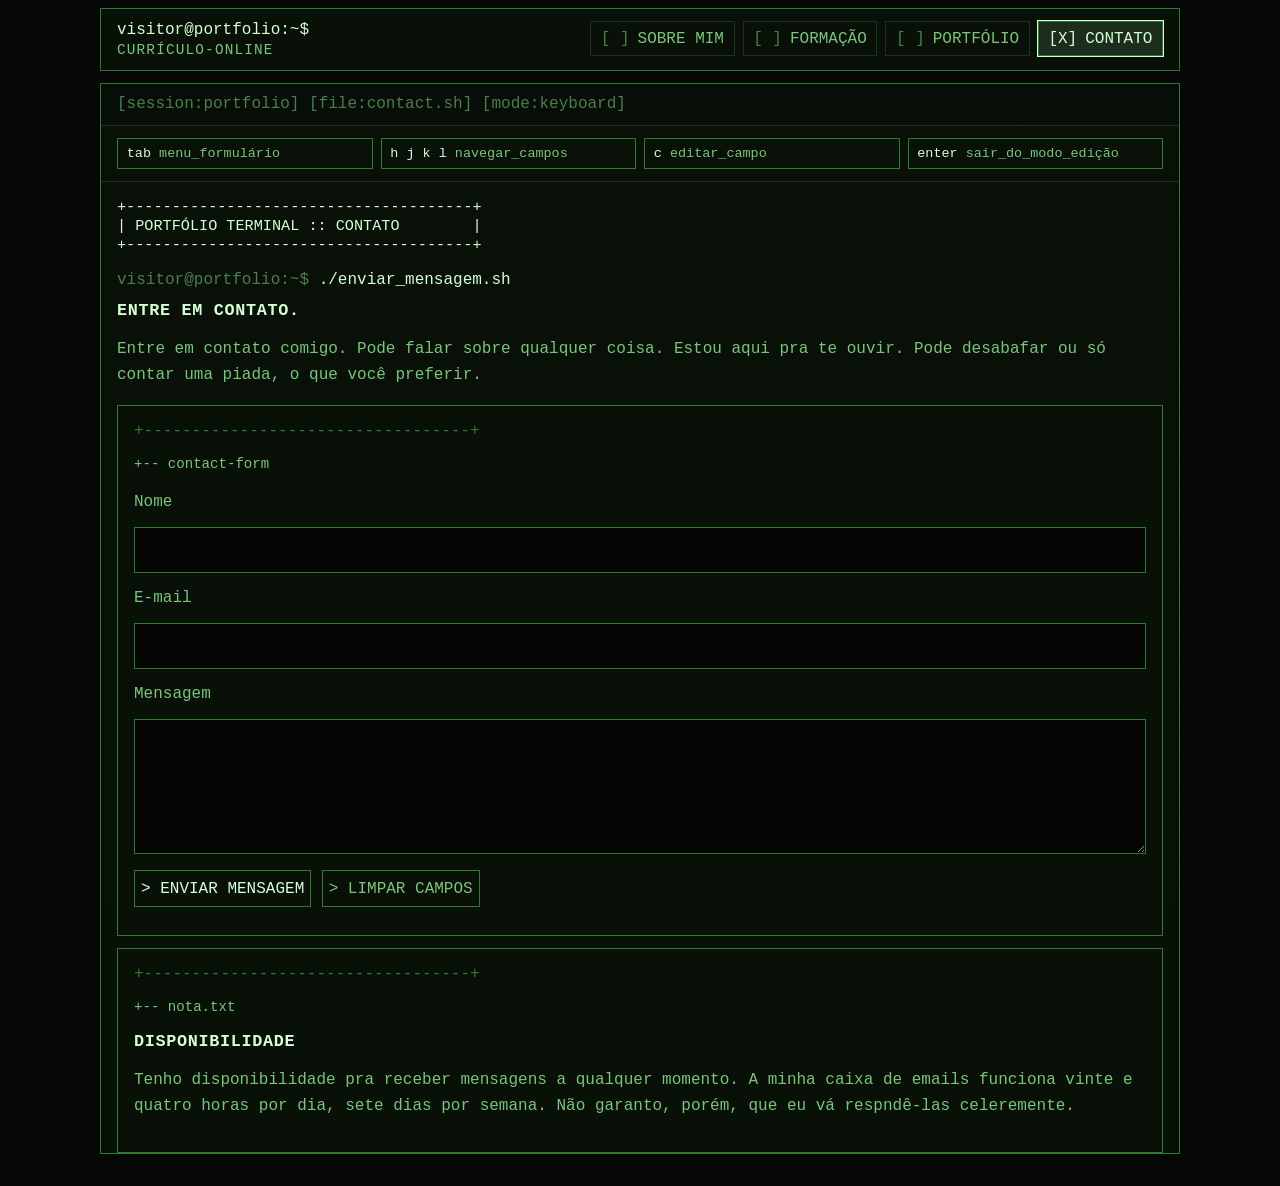
==== contact.html @ 5a7eca9a "initial commit" ====
<!doctype html>
<html lang="pt-BR">
  <head>
    <meta charset="UTF-8" />
    <meta name="viewport" content="width=device-width, initial-scale=1.0" />
    <title>Portfólio Terminal | Contato</title>
    <link rel="stylesheet" href="assets/css/main.css" />
    <script src="assets/js/main.js" defer></script>
    <script src="assets/js/contact.js" defer></script>
  </head>
  <body data-page="contact">
    <div class="intro-modal" data-modal data-success-modal hidden>
      <div class="intro-modal__backdrop"></div>
      <section
        class="intro-modal__window"
        aria-labelledby="success-title"
        aria-modal="true"
        role="dialog"
      >
        <pre class="ascii-banner ascii-banner--modal" aria-hidden="true">
+--------------------------------------+
| MENSAGEM_ENVIADA :: SUCESSO          |
+--------------------------------------+</pre
        >
        <div class="intro-modal__body">
          <p id="success-title">Mensagem enviada com sucesso.</p>
          <p>Muito obrigado por me enviar uma mensage :)</p>
        </div>
        <button
          type="button"
          class="intro-modal__button"
          data-success-close
          data-modal-focus
        >
          OK
        </button>
      </section>
    </div>
    <div class="shell">
      <header class="topbar">
        <div class="brand">
          <span class="brand__prompt">visitor@portfolio:~$</span>
          <span class="brand__title">currículo-online</span>
        </div>
        <nav
          class="main-nav"
          aria-label="Navegação principal"
          data-focus-region="menu"
        >
          <a href="index.html" data-nav-item="home">Sobre mim</a>
          <a href="education.html" data-nav-item="education">Formação</a>
          <a href="portfolio.html" data-nav-item="portfolio">Portfólio</a>
          <a href="contact.html" data-nav-item="contact">Contato</a>
        </nav>
      </header>

      <main class="window" data-focus-region="main">
        <div class="window__bar">
          <p class="window__path">
            [session:portfolio] [file:contact.sh] [mode:keyboard]
          </p>
        </div>
        <section class="command-strip" aria-label="Atalhos de teclado">
          <p><span>tab</span> menu_formulário</p>
          <p><span>h j k l</span> navegar_campos</p>
          <p><span>c</span> editar_campo</p>
          <p><span>enter</span> sair_do_modo_edição</p>
        </section>

        <section class="hero">
          <pre class="ascii-banner" aria-hidden="true">
+--------------------------------------+
| PORTFÓLIO TERMINAL :: CONTATO        |
+--------------------------------------+</pre
          >
          <p class="prompt-line">./enviar_mensagem.sh</p>
          <h1>Entre em contato.</h1>
          <p class="hero__lead">
            Entre em contato comigo. Pode falar sobre qualquer coisa. Estou aqui
            pra te ouvir. Pode desabafar ou só contar uma piada, o que você
            preferir.
          </p>
        </section>

        <section class="panel panel--wide">
          <p class="panel__label">+-- contact-form</p>
          <form class="contact-form" data-contact-form novalidate>
            <label for="name">Nome</label>
            <input id="name" name="name" type="text" autocomplete="name" />

            <label for="email">E-mail</label>
            <input id="email" name="email" type="email" autocomplete="email" />

            <label for="message">Mensagem</label>
            <textarea id="message" name="message" rows="6"></textarea>

            <div class="form-actions">
              <button type="submit">Enviar mensagem</button>
              <button type="reset" class="button-secondary">
                Limpar campos
              </button>
            </div>

            <div
              class="form-feedback"
              data-form-feedback
              aria-live="polite"
            ></div>
          </form>
        </section>

        <section class="panel panel--wide">
          <p class="panel__label">+-- nota.txt</p>
          <h2>Disponibilidade</h2>
          <p>
            Tenho disponibilidade pra receber mensagens a qualquer momento. A
            minha caixa de emails funciona vinte e quatro horas por dia, sete
            dias por semana. Não garanto, porém, que eu vá respndê-las
            celeremente.
          </p>
        </section>
      </main>
    </div>
  </body>
</html>
---- assets/css/main.css ----
:root {
  color-scheme: dark;
  --bg: #050805;
  --panel: #081008;
  --line: #173617;
  --line-strong: #2f7a2f;
  --text: #b7ffb7;
  --text-dim: #7bc47b;
  --text-faint: #4d7d4d;
  --accent: #d6ffd6;
  --danger: #ff9d9d;
  --font-ui: "Courier New", "Liberation Mono", monospace;
}

*,
*::before,
*::after {
  box-sizing: border-box;
  cursor: none !important;
}

html {
  scroll-behavior: smooth;
}

body {
  margin: 0;
  min-height: 100vh;
  font-family: var(--font-ui);
  color: var(--text);
  background: var(--bg);
}

body::before {
  content: "";
  position: fixed;
  inset: 0;
  pointer-events: none;
  background: repeating-linear-gradient(
    180deg,
    rgba(183, 255, 183, 0.04) 0,
    rgba(183, 255, 183, 0.04) 1px,
    transparent 1px,
    transparent 3px
  );
  opacity: 0.25;
}

body.modal-open {
  overflow: hidden;
}

a,
button,
input,
textarea {
  font: inherit;
}

a {
  color: inherit;
  text-decoration: none;
}

:focus-visible {
  outline: 1px solid var(--accent);
  outline-offset: 0;
  background: rgba(183, 255, 183, 0.12);
}

.shell {
  width: min(1080px, calc(100% - 1rem));
  margin: 0 auto;
  padding: 0.5rem 0 2rem;
}

.topbar,
.window,
.panel,
.project-card,
.stat-card,
.command-strip p {
  border: 1px solid var(--line-strong);
  background: var(--panel);
}

.topbar {
  position: sticky;
  top: 0.5rem;
  z-index: 10;
  display: flex;
  align-items: flex-start;
  justify-content: space-between;
  gap: 1rem;
  padding: 0.75rem 1rem;

  .brand {
    display: grid;
    gap: 0.2rem;
  }

  .brand__prompt {
    color: var(--accent);
  }

  .brand__title {
    color: var(--text-dim);
    text-transform: uppercase;
    letter-spacing: 0.08em;
    font-size: 0.9rem;
  }
}

.main-nav {
  display: flex;
  flex-wrap: wrap;
  justify-content: flex-end;
  gap: 0.5rem;

  a {
    display: inline-flex;
    align-items: center;
    min-height: 2.2rem;
    padding: 0.35rem 0.6rem;
    border: 1px solid var(--line);
    color: var(--text-dim);
    text-transform: uppercase;
  }

  a::before {
    content: "[ ]";
    margin-right: 0.5rem;
    color: var(--text-faint);
  }

  a:hover,
  a:focus-visible,
  a.is-active {
    border-color: var(--line-strong);
    color: var(--accent);
  }

  a:hover::before,
  a:focus-visible::before,
  a.is-active::before {
    content: "[x]";
    color: var(--accent);
  }
}

.window {
  margin-top: 0.75rem;
}

.window__bar {
  padding: 0.7rem 1rem;
  border-bottom: 1px solid var(--line);
  color: var(--text-faint);
  background: #070d07;
}

.window__path {
  margin: 0;
}

.command-strip {
  display: grid;
  grid-template-columns: repeat(4, minmax(0, 1fr));
  gap: 0.5rem;
  padding: 0.75rem 1rem;
  border-bottom: 1px solid var(--line);

  p {
    margin: 0;
    padding: 0.45rem 0.55rem;
    color: var(--text-dim);
    font-size: 0.84rem;
    text-transform: lowercase;
  }

  span {
    color: var(--accent);
  }
}

.hero,
.grid-section,
.projects,
.panel {
  padding-inline: 1rem;
}

.hero {
  padding-top: 1rem;
}

.ascii-banner {
  margin: 0 0 1rem;
  color: var(--accent);
  font-family: inherit;
  font-size: 0.95rem;
  line-height: 1.25;
  white-space: pre;
}

.ascii-banner--modal {
  margin-bottom: 0.75rem;
}

.prompt-line {
  margin: 0 0 0.75rem;
  color: var(--accent);
}

.prompt-line::before {
  content: "visitor@portfolio:~$ ";
  color: var(--text-faint);
}

.hero h1,
.panel h2,
.project-card h2 {
  margin: 0 0 0.75rem;
  color: var(--accent);
  font-size: 1.05rem;
  text-transform: uppercase;
  letter-spacing: 0.04em;
}

.hero__lead,
.panel p,
.project-card p,
.timeline li,
.terminal-list li,
.stat-card__value,
.contact-form label,
.form-feedback {
  color: var(--text-dim);
  line-height: 1.65;
}

.grid-section,
.projects,
.stats {
  display: grid;
  gap: 0.75rem;
}

.grid-section {
  grid-template-columns: repeat(2, minmax(0, 1fr));
  padding-top: 1rem;
}

.projects {
  grid-template-columns: repeat(3, minmax(0, 1fr));
  padding-top: 1rem;
}

.stats {
  grid-template-columns: repeat(3, minmax(0, 1fr));
}

.panel,
.project-card {
  position: relative;
  padding-block: 1rem;
}

.panel::before,
.project-card::before {
  content: "+----------------------------------+";
  display: block;
  margin: 0 0 0.8rem;
  color: var(--line-strong);
  white-space: nowrap;
  overflow: hidden;
}

.panel:focus-within,
.project-card:focus-within {
  border-color: var(--accent);
}

.panel--wide {
  margin: 0.75rem 1rem 0;
}

.panel__label,
.project-card__type {
  margin: 0 0 0.8rem;
  color: var(--accent);
  font-size: 0.88rem;
}

.terminal-list,
.timeline {
  margin: 0;
  padding: 0;
  list-style: none;
}

.terminal-list li,
.timeline li {
  position: relative;
  padding-left: 1rem;
}

.terminal-list li + li,
.timeline li + li {
  margin-top: 0.65rem;
}

.terminal-list li::before,
.timeline li::before {
  content: ">";
  position: absolute;
  left: 0;
  color: var(--accent);
}

.timeline strong,
.timeline span,
.stat-card__key {
  display: block;
}

.timeline strong,
.stat-card__key {
  color: var(--accent);
  margin-bottom: 0.2rem;
}

.stat-card {
  padding: 0.85rem;
}

.project-card,
button {
  min-height: 2.3rem;
  border: 1px solid var(--line-strong);
  color: var(--accent);
  background: transparent;
  text-transform: uppercase;
}

.project-card {
  flex-direction: column;
  align-items: flex-start;
  gap: 0;
  width: 100%;
  padding: 1rem;
}

.project-card::after,
button::before {
  content: "> ";
}

.project-card::after {
  color: var(--accent);
}

.contact-form {
  display: grid;
  gap: 0.75rem;

  input,
  textarea {
    width: 100%;
    border: 1px solid var(--line-strong);
    padding: 0.8rem;
    color: var(--accent);
    background: #030603;
  }

  input.is-selected,
  textarea.is-selected,
  button.is-selected {
    border-color: var(--accent);
    background: rgba(183, 255, 183, 0.12);
  }

  input.is-editing,
  textarea.is-editing {
    border-style: dashed;
    background: rgba(183, 255, 183, 0.18);
  }
}

.form-actions {
  display: flex;
  flex-wrap: wrap;
  gap: 0.65rem;
  padding-top: 0.25rem;
}

.button-secondary {
  color: var(--text-dim);
}

.form-feedback.is-error {
  color: var(--danger);
}

.intro-modal {
  position: fixed;
  inset: 0;
  z-index: 50;
  display: grid;
  place-items: center;
  padding: 1rem;
}

.intro-modal[hidden] {
  display: none;
}

.intro-modal__backdrop {
  position: absolute;
  inset: 0;
  background: rgba(0, 0, 0, 0.82);
}

.intro-modal__window {
  position: relative;
  width: min(720px, 100%);
  padding: 1rem;
  border: 1px solid var(--accent);
  background: #020502;
}

.intro-modal__window::before {
  content: "+----------------------------------+";
  display: block;
  margin-bottom: 0.8rem;
  color: var(--line-strong);
  white-space: nowrap;
  overflow: hidden;
}

.intro-modal__body {
  padding: 0.85rem;
  border: 1px solid var(--line-strong);
  color: var(--text-dim);
  line-height: 1.7;
}

.intro-modal__body p {
  margin: 0;
}

.intro-modal__body p + p {
  margin-top: 0.55rem;
}

.intro-modal__button {
  margin-top: 0.85rem;
}

@media (max-width: 860px) {
  .topbar {
    position: static;
    flex-direction: column;
  }

  .main-nav,
  .grid-section,
  .projects,
  .stats,
  .command-strip {
    grid-template-columns: 1fr;
  }

  .main-nav {
    width: 100%;
    justify-content: flex-start;
  }
}

@media (max-width: 560px) {
  .shell {
    width: calc(100% - 0.5rem);
  }

  .topbar,
  .window__bar,
  .command-strip,
  .hero,
  .grid-section,
  .projects,
  .panel {
    padding-inline: 0.75rem;
  }

  .panel--wide {
    margin-inline: 0.75rem;
  }

  .main-nav a,
  button {
    width: 100%;
    justify-content: center;
  }
}
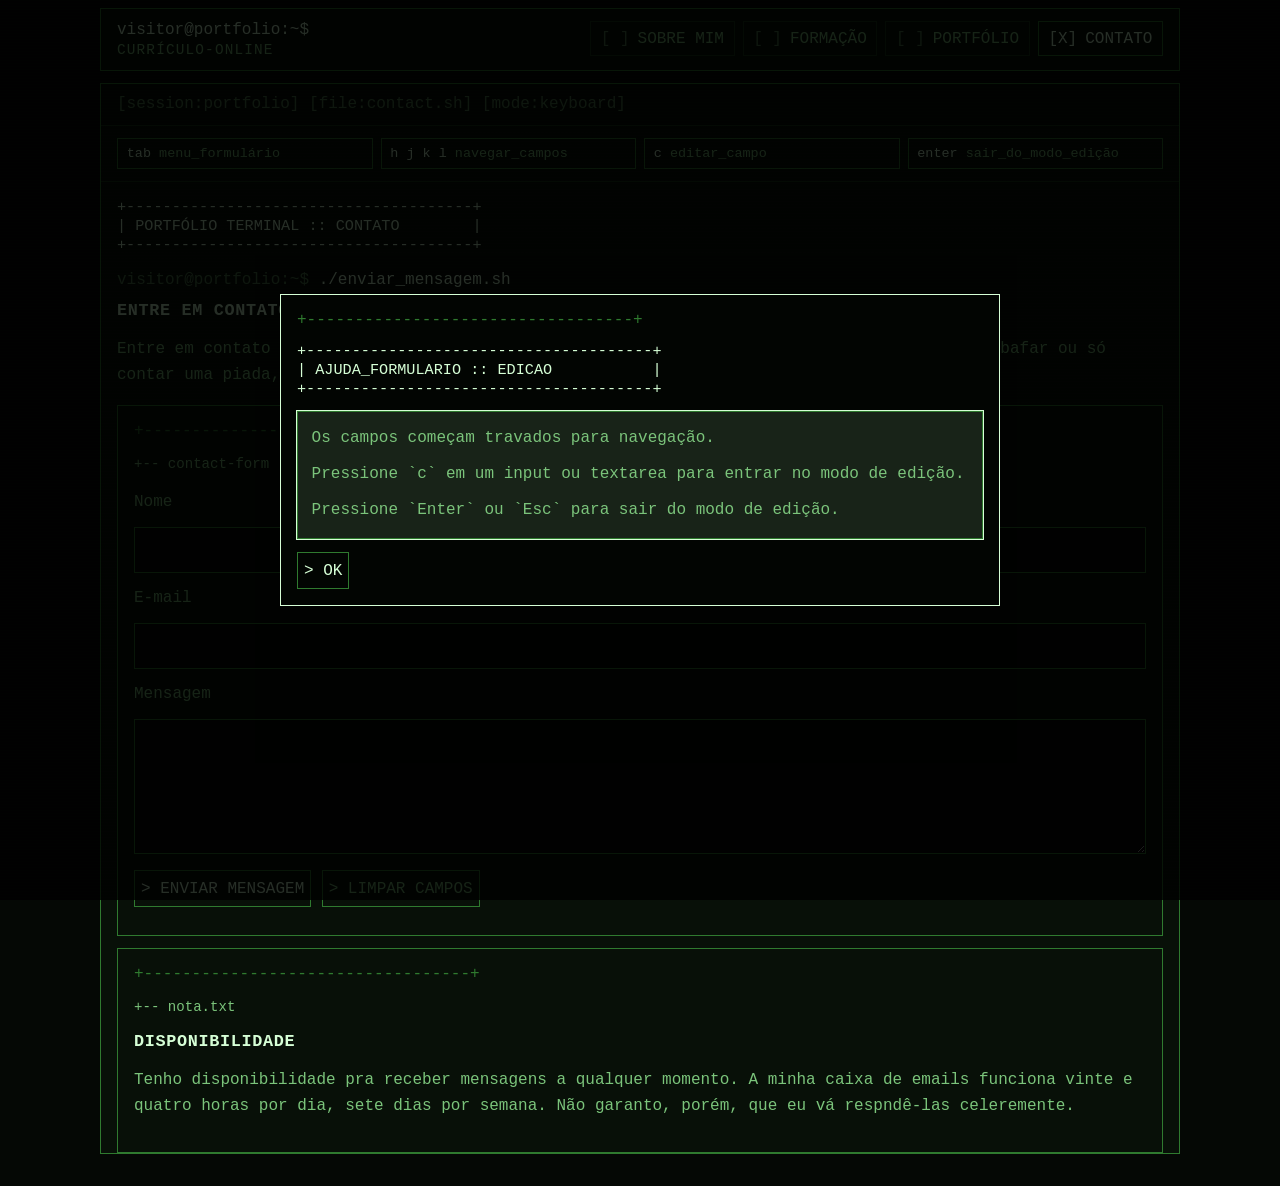
==== commit 1765960f: "add modal explaining how to use input fields" ====
--- a/contact.html
+++ b/contact.html
@@ -9,6 +9,34 @@
     <script src="assets/js/contact.js" defer></script>
   </head>
   <body data-page="contact">
+    <div class="intro-modal" data-modal data-contact-help-modal hidden>
+      <div class="intro-modal__backdrop"></div>
+      <section
+        class="intro-modal__window"
+        aria-labelledby="contact-help-title"
+        aria-modal="true"
+        role="dialog"
+      >
+        <pre class="ascii-banner ascii-banner--modal" aria-hidden="true">
++--------------------------------------+
+| AJUDA_FORMULARIO :: EDICAO           |
++--------------------------------------+</pre
+        >
+        <div class="intro-modal__body" tabindex="0" data-modal-focus>
+          <p id="contact-help-title">Os campos começam travados para navegação.</p>
+          <p>Pressione `c` em um input ou textarea para entrar no modo de edição.</p>
+          <p>Pressione `Enter` ou `Esc` para sair do modo de edição.</p>
+        </div>
+        <button
+          type="button"
+          class="intro-modal__button"
+          data-contact-help-close
+          data-modal-focus
+        >
+          OK
+        </button>
+      </section>
+    </div>
     <div class="intro-modal" data-modal data-success-modal hidden>
       <div class="intro-modal__backdrop"></div>
       <section
